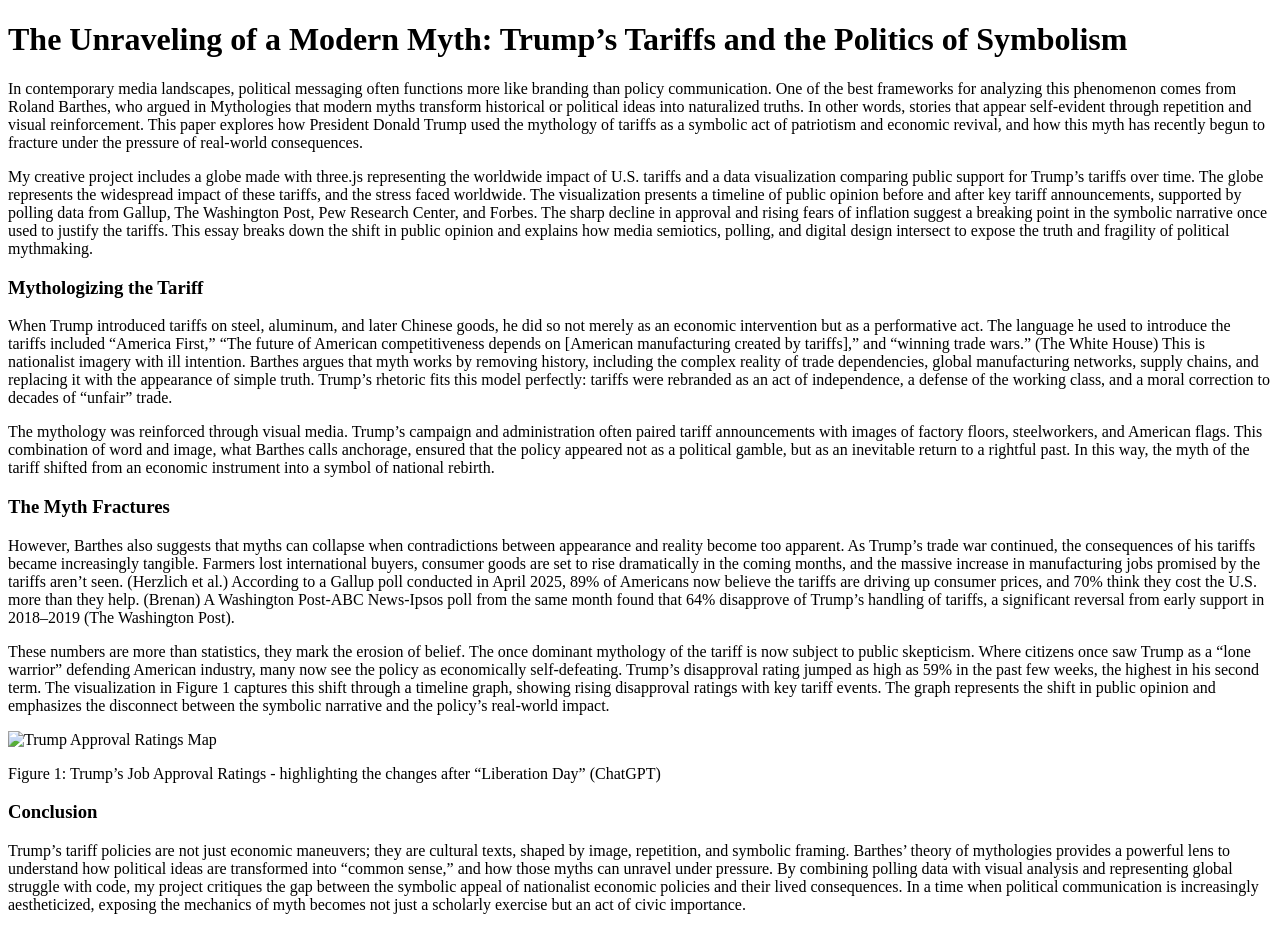
==== analyticsPage.html @ 0987a7c0 "Add files via upload" ====
<!DOCTYPE html>
<html lang="en">
    <head>
        <meta charset="UTF-8" />
        <meta name="viewport" content="width=device-width, initial-scale=1.0" />
        <link rel="stylesheet" href="style2.css">
    </head>

    <div id="textBlock">
        <h1>The Unraveling of a Modern Myth: Trump’s Tariffs and the Politics of Symbolism</h1>

        <p>In contemporary media landscapes, political messaging often functions more like branding than policy communication. One of the best frameworks for analyzing this phenomenon comes from Roland Barthes, who argued in Mythologies that modern myths transform historical or political ideas into naturalized truths. In other words, stories that appear self-evident through repetition and visual reinforcement. This paper explores how President Donald Trump used the mythology of tariffs as a symbolic act of patriotism and economic revival, and how this myth has recently begun to fracture under the pressure of real-world consequences.</p>

        <p>	My creative project includes a globe made with three.js representing the worldwide impact of U.S. tariffs and a data visualization comparing public support for Trump’s tariffs over time. The globe represents the widespread impact of these tariffs, and the stress faced worldwide. The visualization presents a timeline of public opinion before and after key tariff announcements, supported by polling data from Gallup, The Washington Post, Pew Research Center, and Forbes. The sharp decline in approval and rising fears of inflation suggest a breaking point in the symbolic narrative once used to justify the tariffs. This essay breaks down the shift in public opinion and explains how media semiotics, polling, and digital design intersect to expose the truth and fragility of political mythmaking.</p>

        <h3>Mythologizing the Tariff</h3>

        <p>When Trump introduced tariffs on steel, aluminum, and later Chinese goods, he did so not merely as an economic intervention but as a performative act. The language he used to introduce the tariffs included “America First,” “The future of American competitiveness depends on [American manufacturing created by tariffs],” and “winning trade wars.” (The White House) This is nationalist imagery with ill intention. Barthes argues that myth works by removing history, including the complex reality of trade dependencies, global manufacturing networks, supply chains, and replacing it with the appearance of simple truth. Trump’s rhetoric fits this model perfectly: tariffs were rebranded as an act of independence, a defense of the working class, and a moral correction to decades of “unfair” trade.</p>

        <p>The mythology was reinforced through visual media. Trump’s campaign and administration often paired tariff announcements with images of factory floors, steelworkers, and American flags. This combination of word and image, what Barthes calls anchorage, ensured that the policy appeared not as a political gamble, but as an inevitable return to a rightful past. In this way, the myth of the tariff shifted from an economic instrument into a symbol of national rebirth.</p>

        <h3>The Myth Fractures</h3>

        <p>However, Barthes also suggests that myths can collapse when contradictions between appearance and reality become too apparent. As Trump’s trade war continued, the consequences of his tariffs became increasingly tangible. Farmers lost international buyers, consumer goods are set to rise dramatically in the coming months, and the massive increase in manufacturing jobs promised by the tariffs aren’t seen. (Herzlich et al.) According to a Gallup poll conducted in April 2025, 89% of Americans now believe the tariffs are driving up consumer prices, and 70% think they cost the U.S. more than they help. (Brenan) A Washington Post-ABC News-Ipsos poll from the same month found that 64% disapprove of Trump’s handling of tariffs, a significant reversal from early support in 2018–2019 (The Washington Post).</p>

        <p>These numbers are more than statistics, they mark the erosion of belief. The once dominant mythology of the tariff is now subject to public skepticism. Where citizens once saw Trump as a “lone warrior” defending American industry, many now see the policy as economically self-defeating. Trump’s disapproval rating jumped as high as 59% in the past few weeks, the highest in his second term. The visualization in Figure 1 captures this shift through a timeline graph, showing rising disapproval ratings with key tariff events. The graph represents the shift in public opinion and emphasizes the disconnect between the symbolic narrative and the policy’s real-world impact.</p>

        <img src="textures/trump_approval_ratings_mar_apr_2025.png" alt="Trump Approval Ratings Map">

        <p>Figure 1: Trump’s Job Approval Ratings - highlighting the changes after “Liberation Day” (ChatGPT)</p>

        <h3>Conclusion</h3>

        <p>Trump’s tariff policies are not just economic maneuvers; they are cultural texts, shaped by image, repetition, and symbolic framing. Barthes’ theory of mythologies provides a powerful lens to understand how political ideas are transformed into “common sense,” and how those myths can unravel under pressure. By combining polling data with visual analysis and representing global struggle with code, my project critiques the gap between the symbolic appeal of nationalist economic policies and their lived consequences. In a time when political communication is increasingly aestheticized, exposing the mechanics of myth becomes not just a scholarly exercise but an act of civic importance.</p>
    </div>
        

</html>
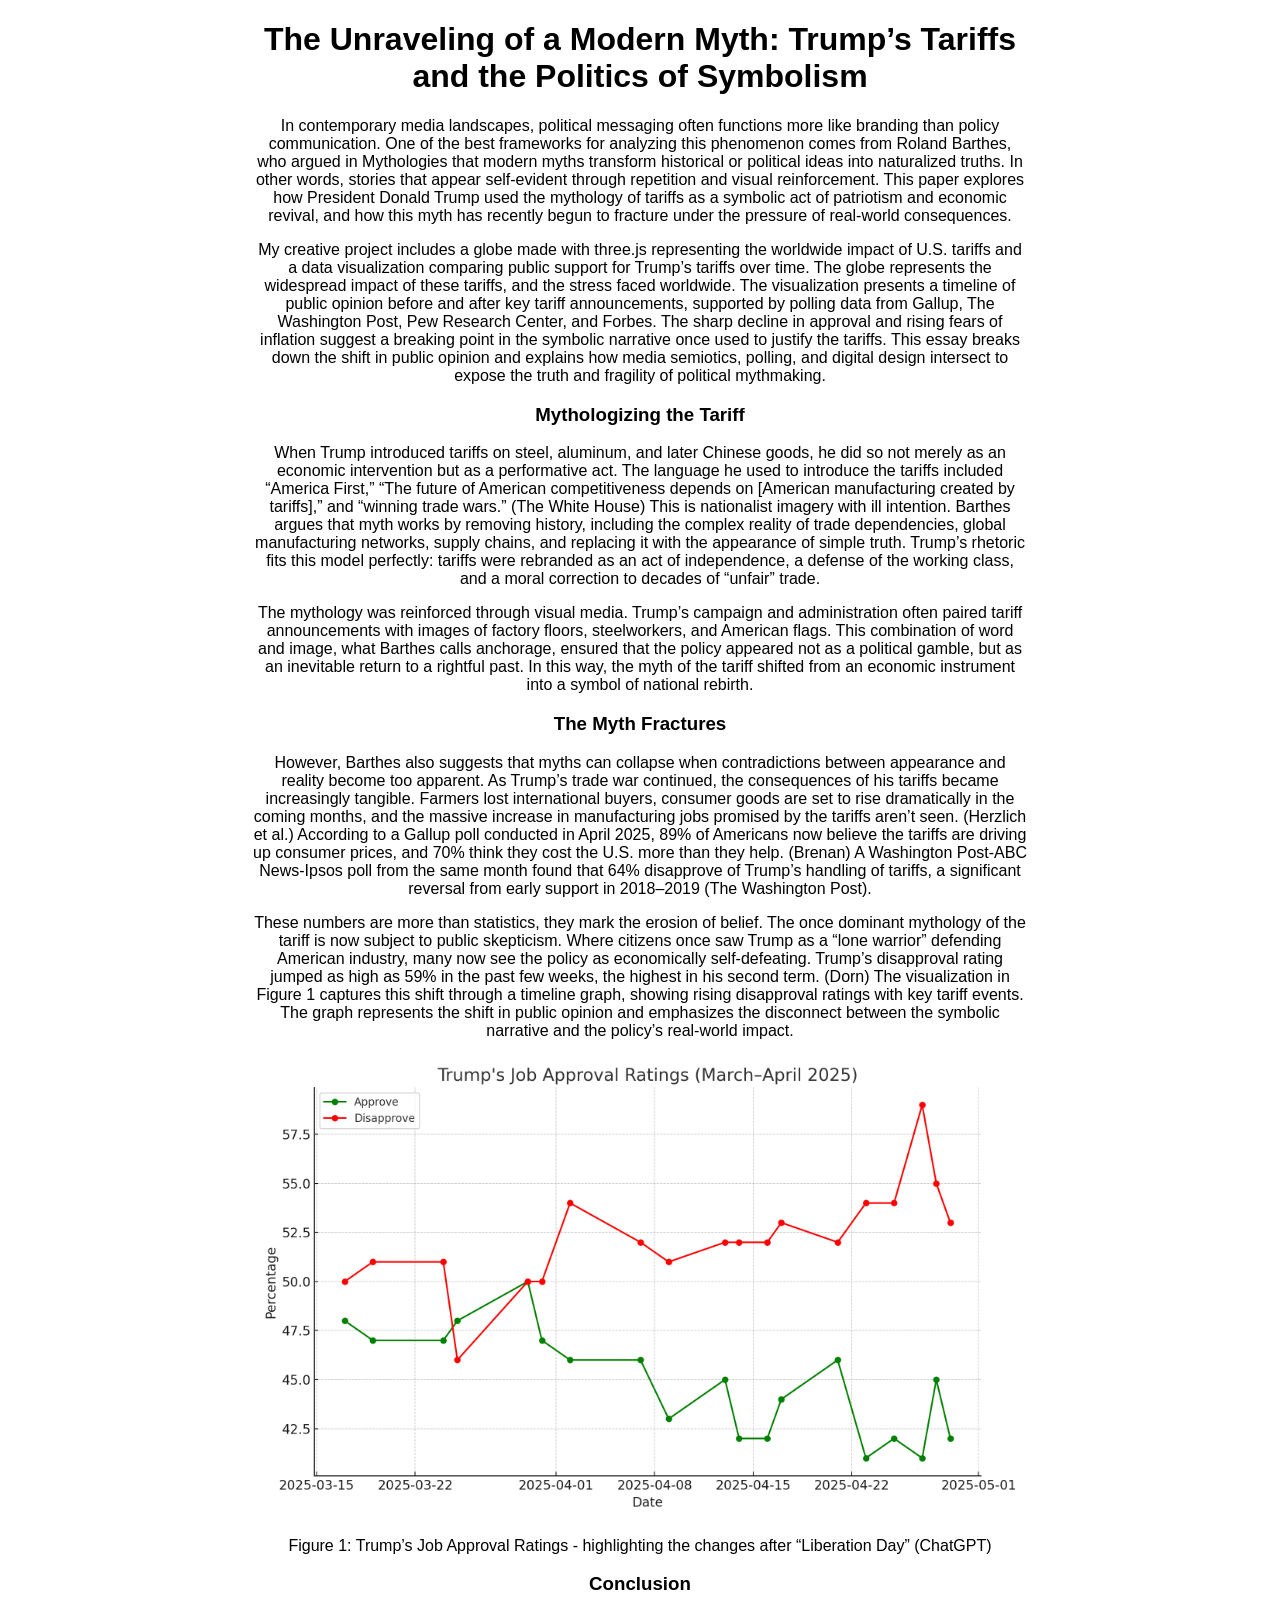
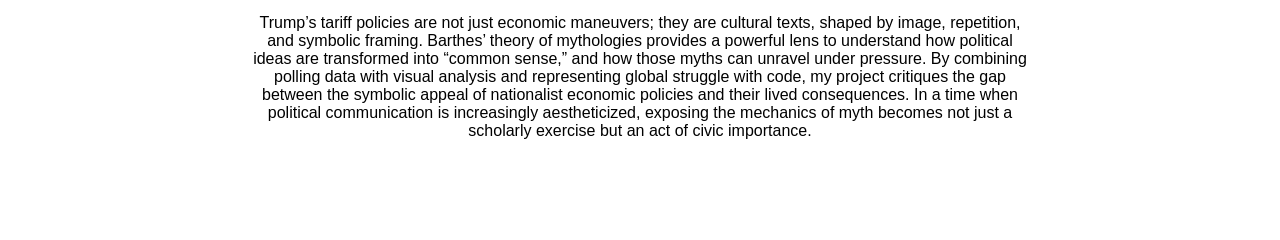
==== commit 450b1792: "Update analyticsPage.html" ====
--- a/analyticsPage.html
+++ b/analyticsPage.html
@@ -23,7 +23,7 @@
 
         <p>However, Barthes also suggests that myths can collapse when contradictions between appearance and reality become too apparent. As Trump’s trade war continued, the consequences of his tariffs became increasingly tangible. Farmers lost international buyers, consumer goods are set to rise dramatically in the coming months, and the massive increase in manufacturing jobs promised by the tariffs aren’t seen. (Herzlich et al.) According to a Gallup poll conducted in April 2025, 89% of Americans now believe the tariffs are driving up consumer prices, and 70% think they cost the U.S. more than they help. (Brenan) A Washington Post-ABC News-Ipsos poll from the same month found that 64% disapprove of Trump’s handling of tariffs, a significant reversal from early support in 2018–2019 (The Washington Post).</p>
 
-        <p>These numbers are more than statistics, they mark the erosion of belief. The once dominant mythology of the tariff is now subject to public skepticism. Where citizens once saw Trump as a “lone warrior” defending American industry, many now see the policy as economically self-defeating. Trump’s disapproval rating jumped as high as 59% in the past few weeks, the highest in his second term. The visualization in Figure 1 captures this shift through a timeline graph, showing rising disapproval ratings with key tariff events. The graph represents the shift in public opinion and emphasizes the disconnect between the symbolic narrative and the policy’s real-world impact.</p>
+        <p>These numbers are more than statistics, they mark the erosion of belief. The once dominant mythology of the tariff is now subject to public skepticism. Where citizens once saw Trump as a “lone warrior” defending American industry, many now see the policy as economically self-defeating. Trump’s disapproval rating jumped as high as 59% in the past few weeks, the highest in his second term. (Dorn) The visualization in Figure 1 captures this shift through a timeline graph, showing rising disapproval ratings with key tariff events. The graph represents the shift in public opinion and emphasizes the disconnect between the symbolic narrative and the policy’s real-world impact.</p>
 
         <img src="textures/trump_approval_ratings_mar_apr_2025.png" alt="Trump Approval Ratings Map">
 
@@ -35,4 +35,4 @@
     </div>
         
 
-</html>+</html>
--- a/style2.css
+++ b/style2.css
@@ -0,0 +1,16 @@
+body {
+    max-width: 775px;
+    margin: 0 auto;
+    margin-bottom: 100px;
+}
+
+#textBlock {
+    text-align: center;
+    font-family: 'Gill Sans', 'Gill Sans MT', Calibri, 'Trebuchet MS', sans-serif;
+}
+
+img {
+    max-width: 775px;
+    display: block;
+    margin: auto;
+}
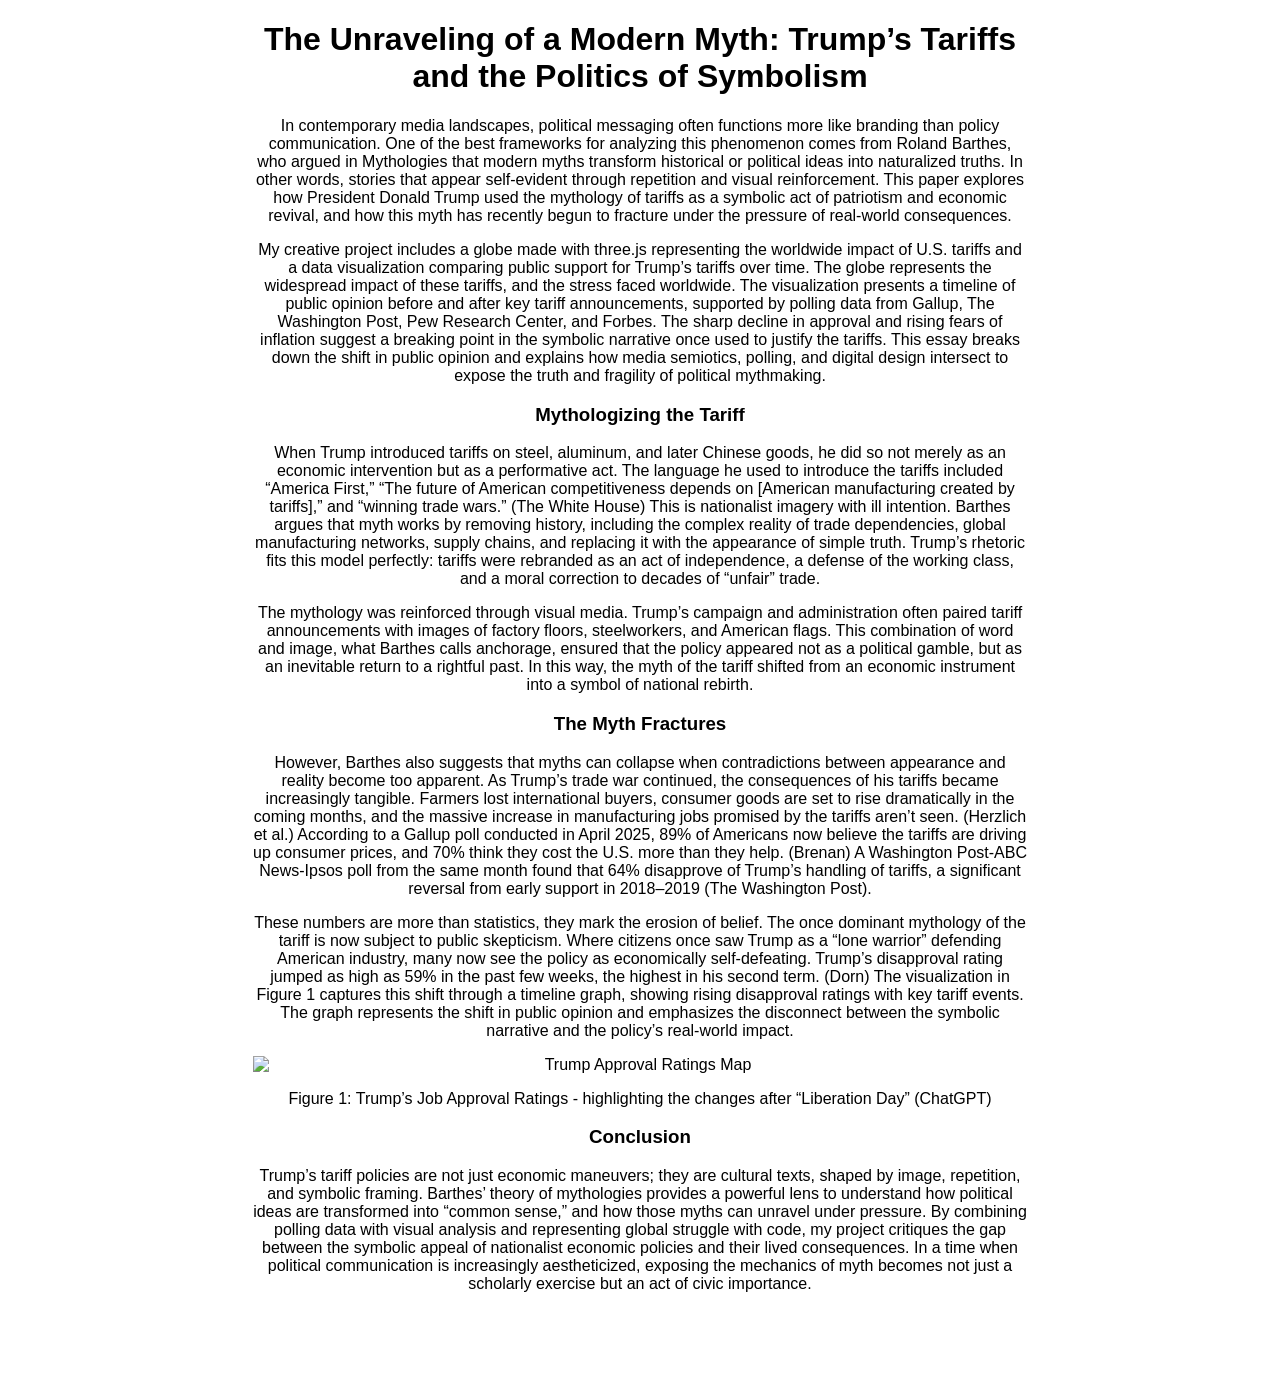
==== commit ceaccdb0: "Update analyticsPage.html" ====
--- a/analyticsPage.html
+++ b/analyticsPage.html
@@ -25,7 +25,7 @@
 
         <p>These numbers are more than statistics, they mark the erosion of belief. The once dominant mythology of the tariff is now subject to public skepticism. Where citizens once saw Trump as a “lone warrior” defending American industry, many now see the policy as economically self-defeating. Trump’s disapproval rating jumped as high as 59% in the past few weeks, the highest in his second term. (Dorn) The visualization in Figure 1 captures this shift through a timeline graph, showing rising disapproval ratings with key tariff events. The graph represents the shift in public opinion and emphasizes the disconnect between the symbolic narrative and the policy’s real-world impact.</p>
 
-        <img src="textures/trump_approval_ratings_mar_apr_2025.png" alt="Trump Approval Ratings Map">
+        <img src="textures/trump_approval_ratings.png" alt="Trump Approval Ratings Map">
 
         <p>Figure 1: Trump’s Job Approval Ratings - highlighting the changes after “Liberation Day” (ChatGPT)</p>
 
